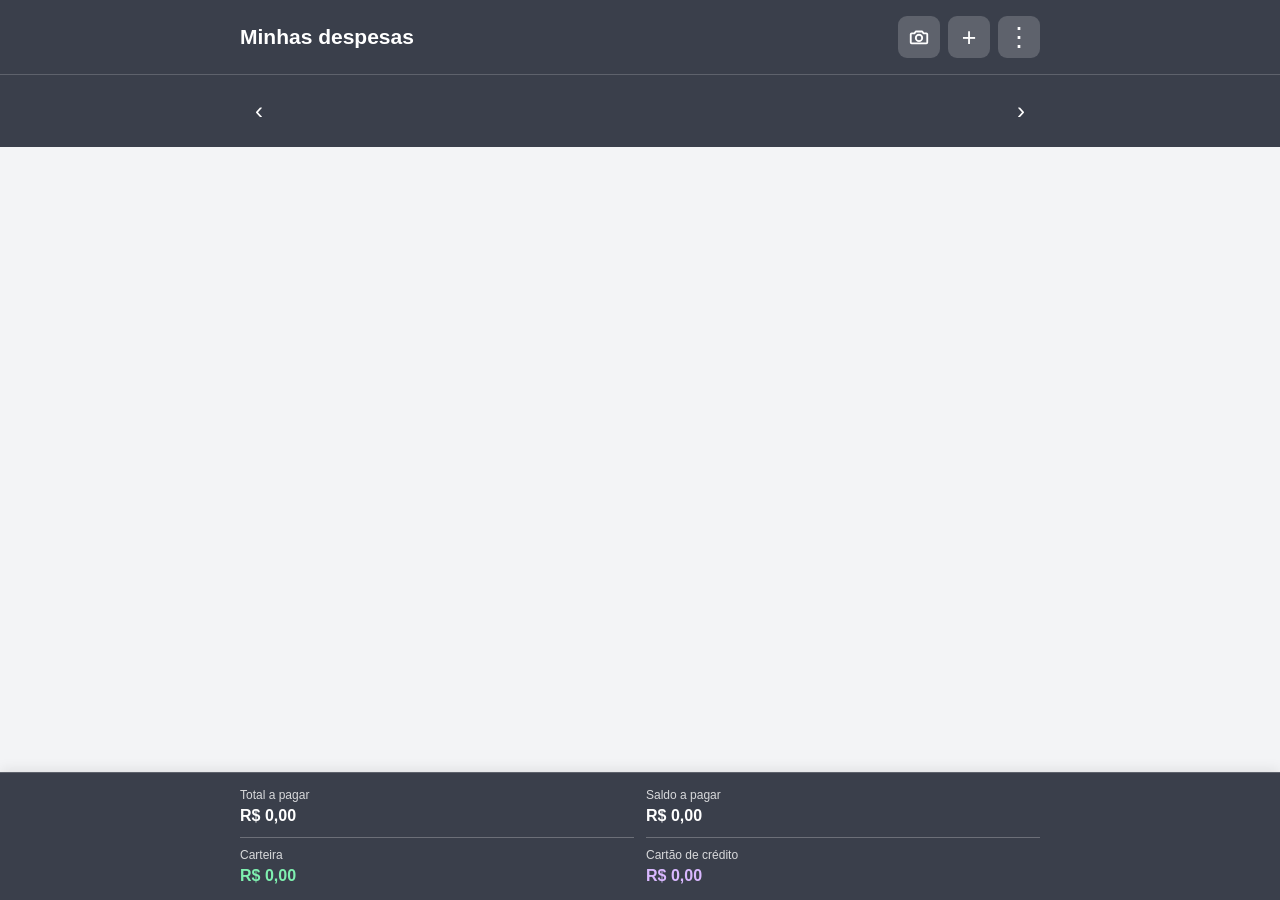
==== index.html @ 189ac102 "Atualizar o index.html" ====
<!DOCTYPE html>
<html lang="pt-BR">
<head>
  <meta charset="UTF-8">
  <meta name="viewport" content="width=device-width, initial-scale=1.0">
  <title>Minhas despesas</title>
  <!-- PWA -->
  <link rel="manifest" href="manifest.json">
  <meta name="theme-color" content="#10243b">
  <link rel="icon" href="icon-192.png">
  <link rel="apple-touch-icon" href="apple-touch-icon.png">
  <meta name="apple-mobile-web-app-capable" content="yes">
  <meta name="apple-mobile-web-app-title" content="Despesas">
  <link rel="stylesheet" href="style.css">
</head>
<body>
  <header class="topo">
    <h1 id="appTitle">Minhas despesas</h1>
    <div class="topo-botoes">
      <button id="scanButton" aria-label="Ler nota com a câmera">
        <svg viewBox="0 0 24 24" width="22" height="22" fill="none" stroke="currentColor" stroke-width="2" stroke-linecap="round" stroke-linejoin="round" aria-hidden="true"><path d="M4 8h3l1.5-2h7L17 8h3a1 1 0 0 1 1 1v9a1 1 0 0 1-1 1H4a1 1 0 0 1-1-1V9a1 1 0 0 1 1-1z"/><circle cx="12" cy="13" r="3.5"/></svg>
      </button>
      <button id="addButton" aria-label="Adicionar">+</button>
      <button id="menuButton" class="menu-dots" aria-label="Configurações">&#8942;</button>
    </div>
  </header>

  <nav class="mes">
    <button id="prevMonth">&#8249;</button>
    <strong id="monthLabel"></strong>
    <button id="nextMonth">&#8250;</button>
  </nav>

  <div id="overdueAlert" class="alerta" hidden></div>

  <main>
    <div id="transactions"></div>
  </main>

  <footer class="resumo">
    <div>
      <span id="lblTotal">Total a pagar</span>
      <strong id="totalExpenses">R$ 0,00</strong>
    </div>
    <div>
      <span id="lblRemaining">Saldo a pagar</span>
      <strong id="remaining">R$ 0,00</strong>
    </div>
    <div class="wallet">
      <span id="lblWallet">Carteira</span>
      <strong id="wallet">R$ 0,00</strong>
    </div>
    <div class="wallet cardbox">
      <span id="lblCard">Cartão de crédito</span>
      <strong id="cardTotal">R$ 0,00</strong>
    </div>
  </footer>

  <div id="txOverlay" class="overlay" hidden>
    <form id="txForm" class="formulario">
      <h2 id="formTitle">Nova movimentação</h2>

      <label id="lblType">Tipo de movimentação</label>
      <div class="type-buttons">
        <button type="button" id="expenseButton" class="type-choice expense-choice">DESPESA</button>
        <button type="button" id="incomeButton" class="type-choice income-choice">ENTRADA</button>
        <button type="button" id="cardButton" class="type-choice card-choice">CARTÃO</button>
      </div>
      <p id="typeError" class="type-error" hidden></p>

      <label id="lblDescription">Descrição</label>
      <input id="description" required>

      <label id="lblAmount">Valor</label>
      <input id="amount" type="text" inputmode="numeric" autocomplete="off" required placeholder="0,00" value="0,00">

      <label id="lblDate">Data</label>
      <input id="dueDate" type="date" required>

      <label id="lblRepeat">Repetição</label>
      <select id="repeat">
        <option value="none"></option>
        <option value="monthly"></option>
        <option value="installments"></option>
      </select>

      <div id="countField" hidden>
        <label id="lblCount">Quantidade de parcelas</label>
        <input id="count" type="number" inputmode="numeric" min="2" placeholder="0">
      </div>

      <button type="submit" id="saveButton">Salvar</button>
      <button type="button" id="cancelButton">Cancelar</button>
    </form>
  </div>

  <div id="settingsOverlay" class="ac
---- style.css ----
:root {
  --bg: #f3f4f6;
  --panel: #ffffff;
  --text: #1f2430;
  --muted: #6b7280;
  --border: #e2e5ea;
  --bar: #3a3f4b;
  --bar-text: #ffffff;
  --accent: #4b5563;
  --red: #d85b65;
  --green: #249b68;
  --blue: #3984c6;
}

* { box-sizing: border-box; }

body {
  margin: 0;
  background: var(--bg);
  color: var(--text);
  font-family: Arial, sans-serif;
}

/* NEUTRO ESCURO (sem azul nem rosa) */
body.dark {
  --bg: #14161b;
  --panel: #1f232b;
  --text: #f1f2f5;
  --muted: #a3a9b5;
  --border: #343a46;
  --bar: #0d0f13;
  --bar-text: #ffffff;
  --accent: #6b7280;
}

/* AZUL CLARO */
body.blue {
  --bg: #e4f0ff;
  --panel: #f2f8ff;
  --text: #183454;
  --muted: #58718e;
  --border: #b8d2f0;
  --bar: #3478bd;
  --bar-text: #ffffff;
  --accent: #3478bd;
}

/* AZUL ESCURO */
body.blue.dark {
  --bg: #10243b;
  --panel: #1b3552;
  --text: #edf5ff;
  --muted: #b3c9e2;
  --border: #355574;
  --bar: #0c1b2d;
  --bar-text: #ffffff;
  --accent: #4f93da;
}

/* ROSA CLARO */
body.pink {
  --bg: #ffe6f0;
  --panel: #fff4f8;
  --text: #593044;
  --muted: #95677d;
  --border: #efbfd2;
  --bar: #c85f8e;
  --bar-text: #ffffff;
  --accent: #c85f8e;
}

/* ROSA ESCURO */
body.pink.dark {
  --bg: #321c29;
  --panel: #49283a;
  --text: #fff0f6;
  --muted: #e0b6ca;
  --border: #70445b;
  --bar: #281520;
  --bar-text: #ffffff;
  --accent: #e07aa6;
}

button, input, select { font: inherit; }

button {
  cursor: pointer;
  border: 0;
  border-radius: 9px;
  padding: 10px 15px;
  background: var(--accent);
  color: #fff;
}

/* CABEÇALHO */
.topo {
  display: flex;
  justify-content: space-between;
  align-items: center;
  gap: 10px;
  padding: 16px;
  background: var(--bar);
  color: var(--bar-text);
}

.topo h1 { margin: 0; font-size: 21px; }

.topo-botoes { display: flex; align-items: center; gap: 8px; }

.topo button {
  font-size: 25px;
  width: 42px;
  height: 42px;
  padding: 0;
  background: rgba(255,255,255,.18);
  color: var(--bar-text);
}

.topo .menu-dots { font-size: 26px; line-height: 1; }

/* BARRA DO MÊS */
.mes {
  display: flex;
  justify-content: space-between;
  align-items: center;
  padding: 12px;
  background: var(--bar);
  color: var(--bar-text);
  border-top: 1px solid rgba(255,255,255,.18);
}

.mes button {
  background: transparent;
  color: var(--bar-text);
  font-size: 24px;
}

/* AVISO DE ATRASADAS */
.alerta {
  padding: 12px 15px;
  color: #a33e45;
  background: #ffe8e9;
  border-bottom: 1px solid #f1b5ba;
  font-size: 13px;
}

.alerta strong { display: block; margin-bottom: 6px; }

.alerta ul { margin: 0; padding-left: 18px; }

.alerta li { margin: 3px 0; }

/* LISTA */
main { padding: 12px; padding-bottom: 190px; }

#transactions { display: flex; flex-direction: column; gap: 9px; }

.tx {
  display: flex;
  justify-content: space-between;
  align-items: center;
  gap: 12px;
  padding: 14px;
  background: var(--panel);
  border: 1px solid var(--border);
  border-left: 4px solid transparent;
  border-radius: 10px;
  cursor: pointer;
  color: #252936;
}

/* DESPESA PENDENTE: vermelho cheio (cor fixa) */
.tx.expense:not(.done) {
  background: #fff0f1;
  border-left-color: #e08a92;
}

/* DESPESA PAGA: verde cheio (cor fixa) */
.tx.expense.done {
  background: #d9f5df;
  border-left-color: #20a34a;
}

/* ENTRADA: azul cheio (cor fixa) */
.tx.income {
  background: #deefff;
  border-left-color: #a9d2fb;
}

.tx.income.received { border-left-color: #4c91dc; }

.tx-name { font-weight: bold; }

.tx-date, .status {
  margin-top: 5px;
  color: #667085;
  font-size: 12px;
}

.tx-value { font-weight: bold; text-align: right; white-space: nowrap; }

.tx.expense .tx-value { color: var(--red); }

.tx.income .tx-value { color: var(--blue); }

.tx.done { opacity: .9; }

/* RESUMO INFERIOR */
.resumo {
  position: fixed;
  bottom: 0;
  left: 0;
  right: 0;
  display: grid;
  grid-template-columns: 1fr 1fr;
  gap: 12px;
  padding: 15px;
  background: var(--bar);
  color: var(--bar-text);
  border-top: 1px solid rgba(255,255,255,.18);
  box-shadow: 0 -3px 12px rgba(0,0,0,.08);
}

.resumo div { display: flex; flex-direction: column; gap: 5px; }

.resumo span { color: var(--bar-text); opacity: .8; font-size: 12px; }

.resumo strong { font-size: 16px; }

.wallet {
  border-top: 1px solid rgba(255,255,255,.25);
  padding-top: 10px;
}

.wallet strong { color: #7ff0b0; }
.wallet strong.negative { color: #ff9aa2; }
.wallet strong.zero { color: var(--bar-text); }

/* FORMULÁRIO */
.overlay {
  position: fixed;
  inset: 0;
  z-index: 10;
  background: rgba(0,0,0,.5);
  display: flex;
  justify-content: center;
  align-items: center;
  padding: 15px;
}

.overlay[hidden], [hidden] { display: none !important; }

.formulario {
  width: 100%;
  max-width: 420px;
  max-height: 90vh;
  overflow-y: auto;
  padding: 22px;
  border-radius: 15px;
  background: var(--panel);
  color: var(--text);
}

.formulario h2 { margin-top: 0; }

.formulario label {
  display: block;
  margin: 14px 0 6px;
  font-size: 13px;
  font-weight: bold;
}

.formulario input,
.formulario select {
  width: 100%;
  padding: 12px;
  border: 1px solid var(--border);
  border-radius: 8px;
  background: var(--bg);
  color: var(--text);
}

.formulario button { margin-top: 18px; width: 100%; }

.formulario button[type="button"]:not(.type-choice) { background: var(--muted); }

.empty { text-align: center; padding: 35px 15px; color: var(--muted); }

/* JANELAS FLUTUANTES */
.action-overlay {
  position: fixed;
  inset: 0;
  z-index: 9999;
  display: flex;
  justify-content: center;
  align-items: center;
  padding: 15px;
  background: rgba(0,0,0,.55);
}

.action-overlay[hidden] { display: none; }

.action-menu {
  position: relative;
  width: 290px;
  max-width: 92%;
  max-height: 90vh;
  overflow-y: auto;
  padding: 18px;
  border-radius: 16px;
  background: var(--panel);
  color: var(--text);
  border: 1px solid var(--border);
  box-shadow: 0 8px 35px rgba(0,0,0,.25);
  animation: menuFlutuar .18s ease-out;
}

.action-menu h2 { font-size: 16px; margin: 0 0 6px; padding-right: 30px; }

.action-menu p { font-size: 13px; color: var(--muted); margin: 0 0 12px; }

.action-menu label {
  display: block;
  margin: 14px 0 6px;
  font-size: 13px;
  font-weight: bold;
}

.action-menu input,
.action-menu select {
  width: 100%;
  padding: 11px;
  border: 1px solid var(--border);
  border-radius: 8px;
  background: var(--bg);
  color: var(--text);
}

.action-menu button {
  width: 100%;
  margin-top: 8px;
  padding: 11px;
  border-radius: 9px;
}

.delete-action { background: #c62836; }
.cancel-action { background: var(--muted); }

/* MENU DE CONFIGURAÇÕES */
.close-x {
  position: absolute;
  top: 10px;
  right: 10px;
  width: 34px !important;
  height: 34px;
  margin: 0 !important;
  padding: 0 !important;
  border-radius: 50% !important;
  background: var(--muted);
  font-size: 16px;
  line-height: 1;
}

.choice-row { display: flex; gap: 8px; }

.backup-info {
  margin: 10px 0 0 !important;
  font-size: 12px !important;
  line-height: 1.4;
  color: var(--muted);
}

.choice-row .choice {
  flex: 1;
  margin-top: 0;
  background: transparent;
  color: var(--text);
  border: 2px solid var(--border);
}

.choice-row .choice.active {
  background: var(--accent);
  border-color: var(--accent);
  color: #fff;
}

@keyframes menuFlutuar {
  from { opacity: 0; transform: translateY(8px) scale(.96); }
  to { opacity: 1; transform: translateY(0) scale(1); }
}

/* ESCOLHA ENTRE DESPESA E ENTRADA */
.type-buttons { display: flex; gap: 12px; margin: 10px 0; }

.type-choice {
  flex: 1;
  margin-top: 0 !important;
  padding: 13px 8px;
  border: 2px solid;
  border-radius: 10px;
  font-size: 14px;
  font-weight: 800;
  transition: .2s;
}

.expense-choice { color: #c62836; border-color: #e9aeb4; background: #fff0f1; }
.income-choice { color: #218b43; border-color: #9bd3a5; background: #e1f4e5; }

.expense-choice.selected { color: #fff; background: #c62836; border-color: #c62836; }
.income-choice.selected { color: #fff; background: #218b43; border-color: #218b43; }

.type-error { color: #c62836; font-size: 13px; font-weight: 600; margin: 4px 0 10px; }

/* TELAS MAIORES */
@media (min-width: 700px) {
  main { max-width: 800px; margin: auto; }

  .topo, .mes, .resumo {
    padding-left: max(16px, calc((100% - 800px) / 2));
    padding-right: max(16px, calc((100% - 800px) / 2));
  }
}

/* LEITOR DE NOTAS (câmera) */
.topo h1 { min-width: 0; white-space: nowrap; overflow: hidden; text-overflow: ellipsis; }

.topo-botoes svg { display: block; margin: auto; }

.scan-overlay {
  position: fixed;
  inset: 0;
  z-index: 10000;
  display: flex;
  justify-content: center;
  align-items: center;
  padding: 15px;
  background: rgba(0,0,0,.6);
}

.scan-overlay[hidden] { display: none !important; }

.scan-overlay .action-menu p { margin: 8px 0 0; line-height: 1.4; }

/* CARTÃO DE CRÉDITO */
.cardbox strong { color: #d9b8ff; }
.tx.card { background: #f1e8ff; border-left-color: #b48be6; }
.tx.card.done { background: #d9f5df; border-left-color: #20a34a; }
.tx.card .tx-value { color: #7a45c2; }
.card-choice { color: #6b34b3; border-color: #cbb0ee; background: #f1e8ff; }
.card-choice.selected { color: #fff; background: #6b34b3; border-color: #6b34b3; }
.type-buttons { gap: 8px; }
.type-choice { padding-left: 4px; padding-right: 4px; font-size: 13px; }
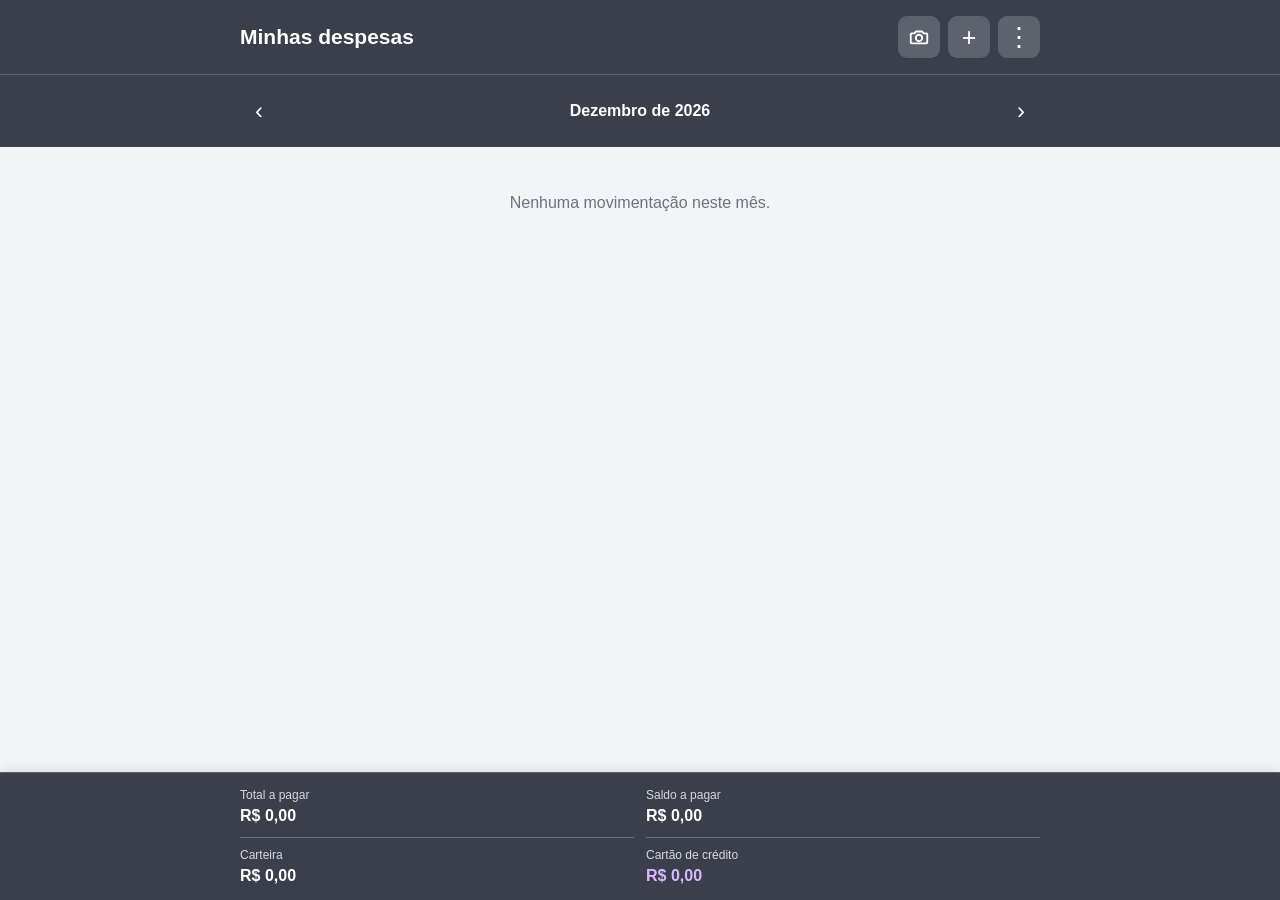
==== commit 988b6a5a: "Atualizar o index.html" ====
--- a/index.html
+++ b/index.html
@@ -94,4 +94,63 @@
     </form>
   </div>
 
-  <div id="settingsOverlay" class="ac+  <div id="settingsOverlay" class="action-overlay" hidden>
+    <div class="action-menu settings-menu">
+      <button type="button" id="closeSettings" class="close-x" aria-label="Fechar">&#10005;</button>
+      <h2 id="settingsTitle">Configurações</h2>
+
+      <label id="lblLanguage">Idioma</label>
+      <select id="languageSelect">
+        <option value="pt">Português</option>
+        <option value="en">English</option>
+        <option value="es">Español</option>
+      </select>
+
+      <label id="lblMode">Modo</label>
+      <div class="choice-row">
+        <button type="button" class="choice" data-mode="light" id="modeLight">Claro</button>
+        <button type="button" class="choice" data-mode="dark" id="modeDark">Escuro</button>
+      </div>
+
+      <label id="lblColor">Cor do aplicativo</label>
+      <div class="choice-row">
+        <button type="button" class="choice" data-color="blue" id="colorBlue">Azul</button>
+        <button type="button" class="choice" data-color="pink" id="colorPink">Rosa</button>
+      </div>
+
+      <label id="lblCardSet">Cartão de crédito</label>
+      <input type="number" id="cardDayInput" inputmode="numeric" min="1" max="31" placeholder="">
+      <div class="choice-row" style="margin-top:8px">
+        <button type="button" class="choice" id="cardNextBtn">Mês seguinte</button>
+        <button type="button" class="choice" id="cardSameBtn">Mesmo mês</button>
+      </div>
+      <p id="cardSetInfo" class="backup-info"></p>
+
+      <label id="lblBackup">Backup</label>
+      <button type="button" id="exportButton">Exportar backup</button>
+      <button type="button" id="importButton">Importar backup</button>
+      <input type="file" id="importFile" accept=".json,application/json" hidden>
+      <p id="backupInfo" class="backup-info"></p>
+    </div>
+  </div>
+
+  <input type="file" id="scanFile" accept="image/*" capture="environment" hidden>
+
+  <div id="scanOverlay" class="scan-overlay" hidden>
+    <div class="action-menu">
+      <h2 id="scanTitle">Lendo a nota</h2>
+      <p id="scanStatus"></p>
+    </div>
+  </div>
+
+  <script src="script.js"></script>
+  <!-- PWA: registra o service worker (permite instalar e abrir sem internet) -->
+  <script>
+    if ("serviceWorker" in navigator) {
+      window.addEventListener("load", () => {
+        navigator.serviceWorker.register("sw.js").catch(() => {});
+      });
+    }
+  </script>
+</body>
+</html>
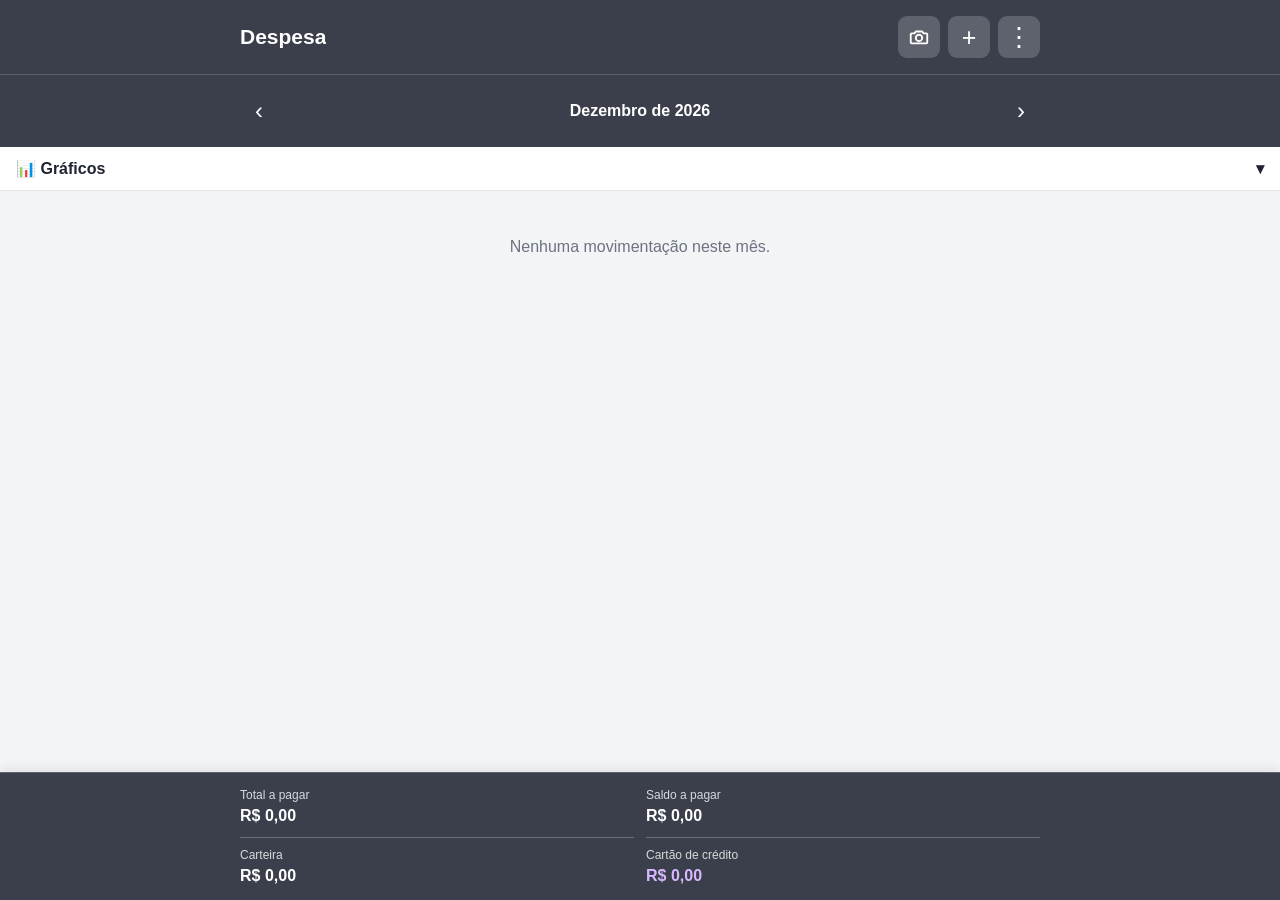
==== commit 5fd0a648: "Atualizar o index.html" ====
--- a/index.html
+++ b/index.html
@@ -3,19 +3,19 @@
 <head>
   <meta charset="UTF-8">
   <meta name="viewport" content="width=device-width, initial-scale=1.0">
-  <title>Minhas despesas</title>
+  <title>Despesa</title>
   <!-- PWA -->
   <link rel="manifest" href="manifest.json">
   <meta name="theme-color" content="#10243b">
   <link rel="icon" href="icon-192.png">
   <link rel="apple-touch-icon" href="apple-touch-icon.png">
   <meta name="apple-mobile-web-app-capable" content="yes">
-  <meta name="apple-mobile-web-app-title" content="Despesas">
+  <meta name="apple-mobile-web-app-title" content="Despesa">
   <link rel="stylesheet" href="style.css">
 </head>
 <body>
   <header class="topo">
-    <h1 id="appTitle">Minhas despesas</h1>
+    <h1 id="appTitle">Despesa</h1>
     <div class="topo-botoes">
       <button id="scanButton" aria-label="Ler nota com a câmera">
         <svg viewBox="0 0 24 24" width="22" height="22" fill="none" stroke="currentColor" stroke-width="2" stroke-linecap="round" stroke-linejoin="round" aria-hidden="true"><path d="M4 8h3l1.5-2h7L17 8h3a1 1 0 0 1 1 1v9a1 1 0 0 1-1 1H4a1 1 0 0 1-1-1V9a1 1 0 0 1 1-1z"/><circle cx="12" cy="13" r="3.5"/></svg>
@@ -30,6 +30,27 @@
     <strong id="monthLabel"></strong>
     <button id="nextMonth">&#8250;</button>
   </nav>
+
+  <section class="charts" id="charts">
+    <button type="button" id="chartsToggle" class="charts-toggle" aria-expanded="false">
+      <span id="chartsToggleText">Gráficos</span><span id="chartsArrow">&#9662;</span>
+    </button>
+    <div id="chartsBody" hidden>
+      <div class="choice-row charts-tabs">
+        <button type="button" class="choice active" id="tabMonth">Mês</button>
+        <button type="button" class="choice" id="tab6">6 meses</button>
+      </div>
+      <div id="chartMonth"></div>
+      <div id="chart6" hidden>
+        <div class="chart-range">
+          <button type="button" id="rangePrev" aria-label="Mês anterior">&#8249;</button>
+          <span id="rangeLabel"></span>
+          <button type="button" id="rangeNext" aria-label="Próximo mês">&#8250;</button>
+        </div>
+        <div id="chart6Svg"></div>
+      </div>
+    </div>
+  </section>
 
   <div id="overdueAlert" class="alerta" hidden></div>
 
@@ -76,6 +97,11 @@
 
       <label id="lblDate">Data</label>
       <input id="dueDate" type="date" required>
+
+      <div id="categoryField">
+        <label id="lblCategory">Categoria (opcional)</label>
+        <select id="category"></select>
+      </div>
 
       <label id="lblRepeat">Repetição</label>
       <select id="repeat">
--- a/style.css
+++ b/style.css
@@ -450,3 +450,63 @@
 .card-choice.selected { color: #fff; background: #6b34b3; border-color: #6b34b3; }
 .type-buttons { gap: 8px; }
 .type-choice { padding-left: 4px; padding-right: 4px; font-size: 13px; }
+
+/* GRÁFICOS */
+.charts { background: var(--panel); border-bottom: 1px solid var(--border); }
+
+.charts-toggle {
+  display: flex;
+  justify-content: space-between;
+  align-items: center;
+  width: 100%;
+  padding: 12px 16px;
+  border-radius: 0;
+  background: transparent;
+  color: var(--text);
+  font-weight: bold;
+}
+
+#chartsBody { padding: 0 12px 14px; }
+
+.charts-tabs { margin-bottom: 12px; }
+
+.chart-range {
+  display: flex;
+  justify-content: space-between;
+  align-items: center;
+  margin-bottom: 6px;
+}
+
+.chart-range button {
+  width: 42px;
+  padding: 6px 0;
+  font-size: 20px;
+  background: var(--accent);
+}
+
+.chart-range span { font-weight: bold; color: var(--text); }
+
+.chart-svg { width: 100%; height: auto; display: block; }
+.chart-svg text { fill: var(--text); font-family: Arial, sans-serif; }
+
+.chart-empty { text-align: center; color: var(--muted); padding: 22px 10px; font-size: 14px; }
+
+.pie-wrap { display: flex; flex-direction: column; align-items: center; gap: 12px; }
+.pie-wrap svg { width: 190px; height: 190px; }
+
+.legend { width: 100%; display: flex; flex-direction: column; gap: 6px; }
+
+.legend-row {
+  display: flex;
+  align-items: center;
+  gap: 8px;
+  font-size: 13px;
+  color: var(--text);
+}
+
+.legend-dot { width: 12px; height: 12px; border-radius: 3px; flex: none; }
+.legend-name { flex: 1; min-width: 0; }
+.legend-val { white-space: nowrap; font-weight: bold; }
+.legend-pct { width: 42px; text-align: right; color: var(--muted); }
+
+#categoryField select, .action-menu select#editCategory { width: 100%; }
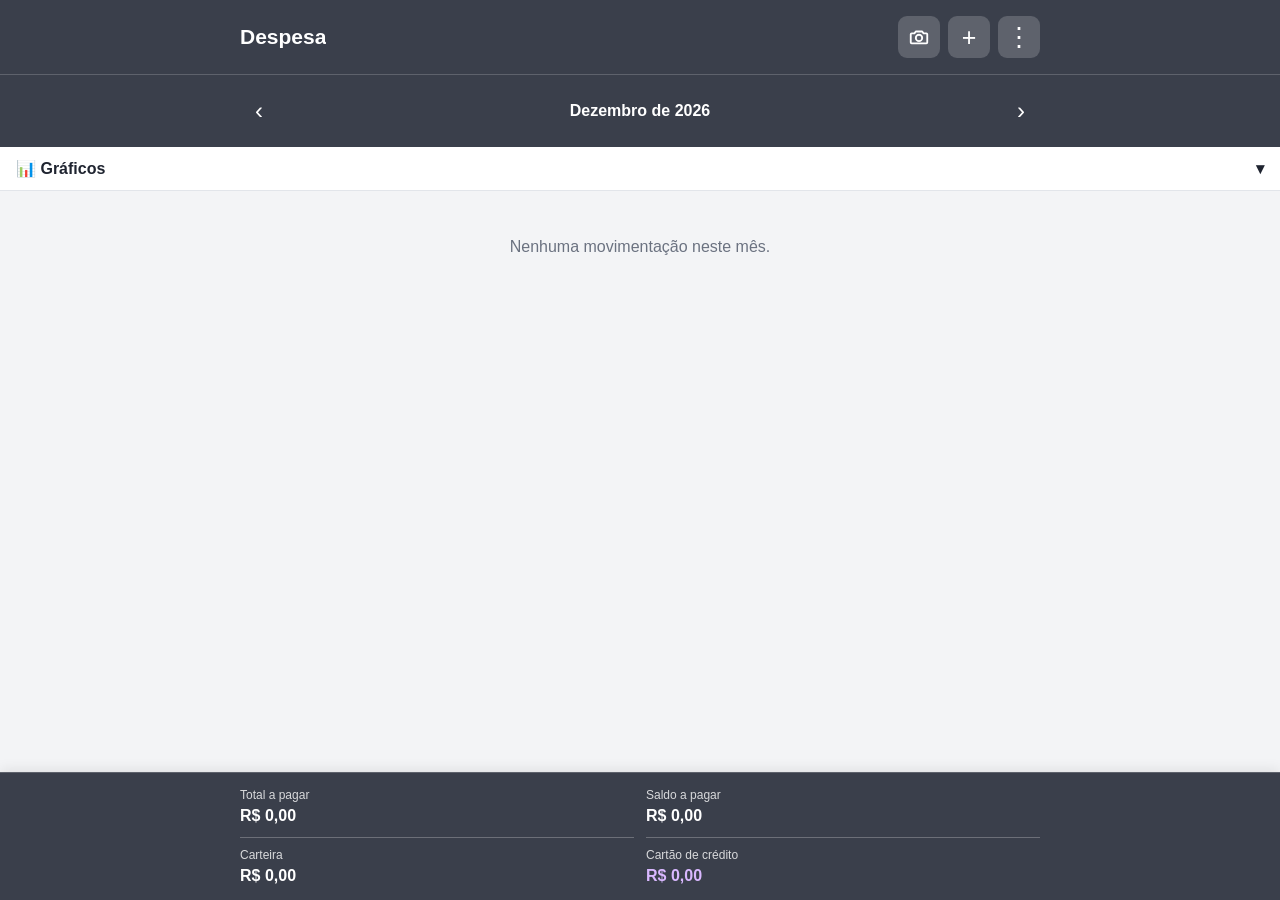
==== commit af4e93c6: "Atualizar o index.html" ====
--- a/index.html
+++ b/index.html
@@ -53,8 +53,11 @@
   </section>
 
   <div id="overdueAlert" class="alerta" hidden></div>
+  <div id="soonAlert" class="alerta aviso" hidden></div>
+  <div id="backupAlert" class="alerta aviso" hidden></div>
 
   <main>
+    <div id="invoiceBar" class="invoice-bar" hidden></div>
     <div id="transactions"></div>
   </main>
 
@@ -152,10 +155,15 @@
       </div>
       <p id="cardSetInfo" class="backup-info"></p>
 
+      <label id="lblCustomCats">Categorias personalizadas</label>
+      <div id="customCatList"></div>
+      <button type="button" id="addCatButton">➕ Nova categoria</button>
+
       <label id="lblBackup">Backup</label>
       <button type="button" id="exportButton">Exportar backup</button>
       <button type="button" id="importButton">Importar backup</button>
       <input type="file" id="importFile" accept=".json,application/json" hidden>
+      <button type="button" id="exportCsvButton">Exportar planilha (CSV)</button>
       <p id="backupInfo" class="backup-info"></p>
     </div>
   </div>
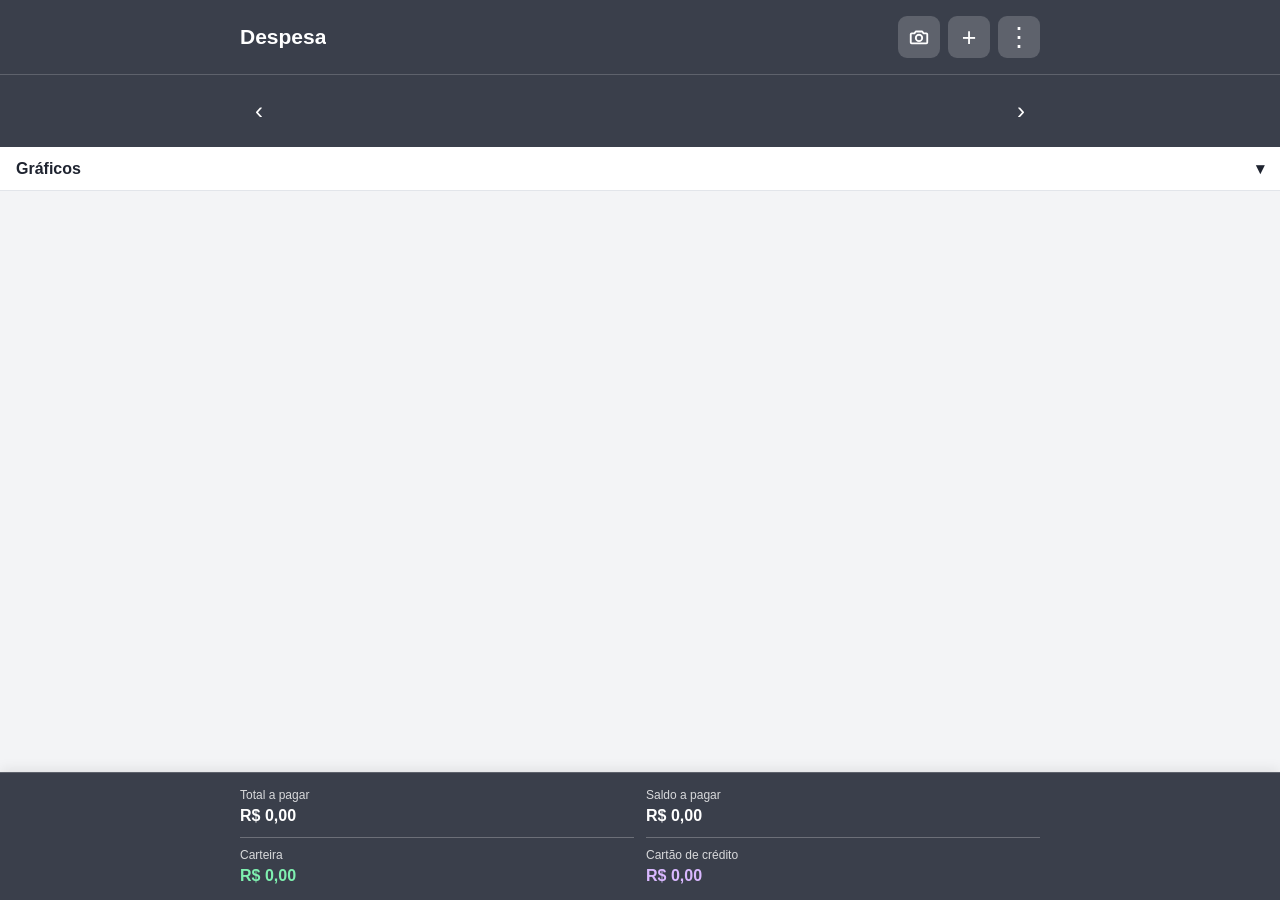
==== commit 06c6b2d5: "Atualizar o index.html" ====
--- a/index.html
+++ b/index.html
@@ -187,4 +187,4 @@
     }
   </script>
 </body>
-</html>+</html> 
--- a/style.css
+++ b/style.css
@@ -510,3 +510,89 @@
 .legend-pct { width: 42px; text-align: right; color: var(--muted); }
 
 #categoryField select, .action-menu select#editCategory { width: 100%; }
+
+/* AVISOS: vencendo em breve e lembrete de backup */
+.alerta.aviso {
+  color: #7a5200;
+  background: #fff4d6;
+  border-bottom: 1px solid #efd58b;
+}
+
+.alerta .alerta-botoes { display: flex; gap: 8px; margin-top: 10px; }
+
+.alerta .alerta-botoes button {
+  flex: 1;
+  padding: 9px 10px;
+  font-size: 13px;
+  background: #b7791f;
+}
+
+.alerta .alerta-botoes button.secundario { background: transparent; color: #7a5200; border: 1px solid #c9a24a; }
+
+/* CATEGORIAS PERSONALIZADAS */
+.cat-row {
+  display: flex;
+  align-items: center;
+  gap: 8px;
+  margin-top: 6px;
+  padding: 6px 6px 6px 10px;
+  border: 1px solid var(--border);
+  border-radius: 8px;
+  background: var(--bg);
+  font-size: 14px;
+}
+
+.cat-row span { flex: 1; min-width: 0; overflow: hidden; text-overflow: ellipsis; white-space: nowrap; }
+
+.action-menu .cat-row button {
+  width: 34px;
+  height: 34px;
+  margin: 0;
+  padding: 0;
+  background: #c62836;
+  font-size: 14px;
+}
+
+.cat-empty { margin: 6px 0 0 !important; font-size: 12px !important; color: var(--muted); }
+
+/* AVISO "DESFAZER" */
+.toast {
+  position: fixed;
+  left: 12px;
+  right: 12px;
+  bottom: 150px;
+  z-index: 10001;
+  display: flex;
+  align-items: center;
+  gap: 10px;
+  max-width: 560px;
+  margin: 0 auto;
+  padding: 12px 14px;
+  border-radius: 12px;
+  background: #2b2f3a;
+  color: #fff;
+  font-size: 14px;
+  box-shadow: 0 6px 24px rgba(0,0,0,.35);
+}
+
+.toast span { flex: 1; }
+.toast button { padding: 8px 14px; background: #4f93da; font-weight: bold; }
+
+/* FATURA DO CARTÃO */
+.invoice-bar {
+  display: flex;
+  align-items: center;
+  justify-content: space-between;
+  gap: 10px;
+  margin-bottom: 9px;
+  padding: 12px 14px;
+  border: 1px solid #cbb0ee;
+  border-radius: 10px;
+  background: #f1e8ff;
+  color: #4a2a80;
+  font-size: 13px;
+}
+
+.invoice-bar strong { display: block; font-size: 15px; margin-top: 2px; }
+.invoice-bar button { padding: 9px 12px; background: #6b34b3; white-space: nowrap; }
+.invoice-bar.paga { background: #e7f6ea; border-color: #a9d9b4; color: #1c6b34; }
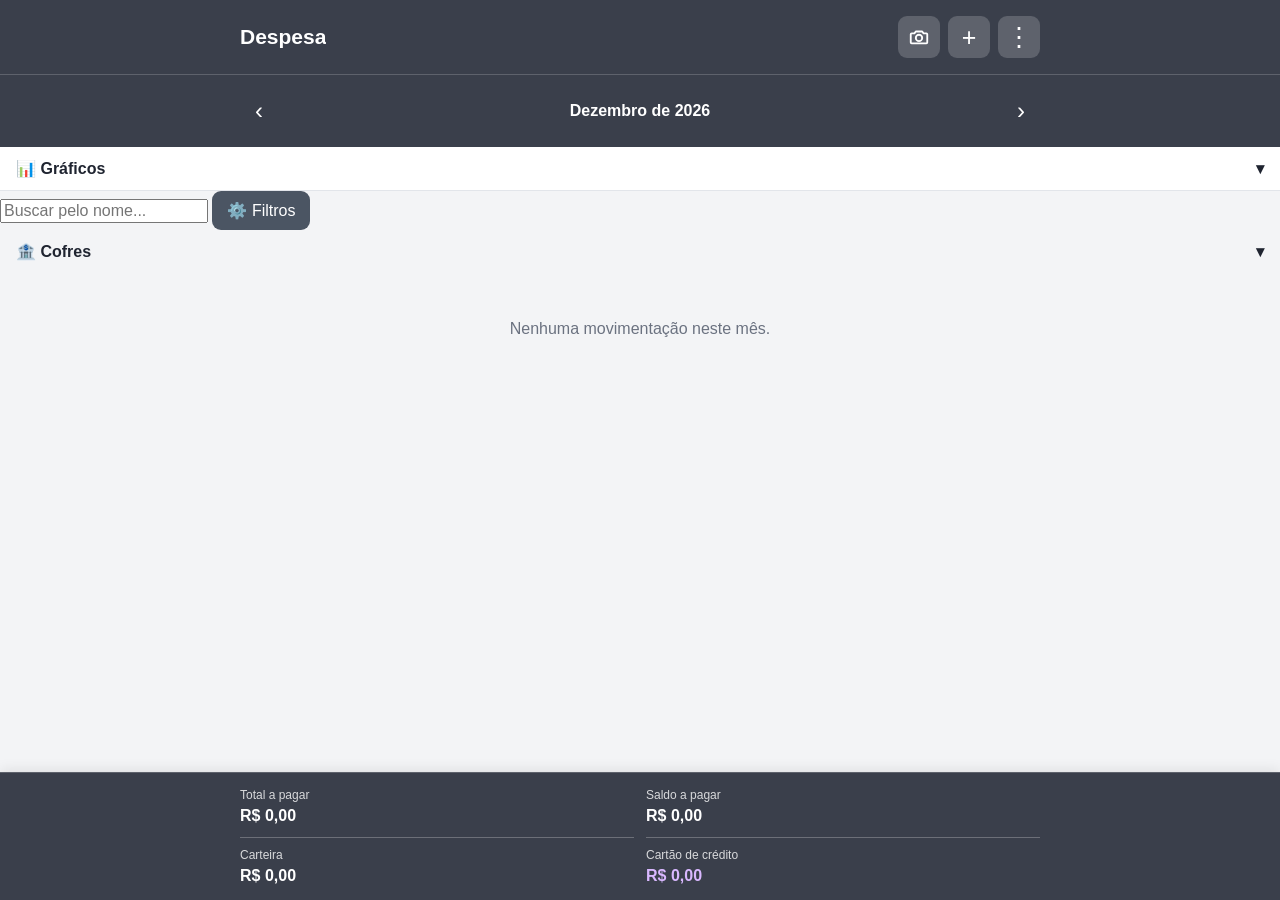
==== commit 40b59dde: "Atualizar o index.html" ====
--- a/index.html
+++ b/index.html
@@ -55,6 +55,29 @@
   <div id="overdueAlert" class="alerta" hidden></div>
   <div id="soonAlert" class="alerta aviso" hidden></div>
   <div id="backupAlert" class="alerta aviso" hidden></div>
+  <div id="budgetAlert" class="alerta aviso" hidden></div>
+
+  <div class="filterbar">
+    <div class="filter-line">
+      <input id="searchInput" type="search" placeholder="Buscar pelo nome..." autocomplete="off">
+      <button type="button" id="filterToggle">⚙️ Filtros</button>
+    </div>
+    <div id="filterPanel" class="filter-panel" hidden>
+      <select id="filterCat"></select>
+      <select id="filterStatus"></select>
+      <button type="button" id="filterClear">Limpar filtros</button>
+    </div>
+  </div>
+
+  <section class="vaults" id="vaults">
+    <button type="button" id="vaultsToggle" class="charts-toggle" aria-expanded="false">
+      <span id="vaultsToggleText">🏦 Cofres</span><span id="vaultsArrow">&#9662;</span>
+    </button>
+    <div id="vaultsBody" hidden>
+      <div id="vaultList"></div>
+      <button type="button" id="addVaultButton">➕ Novo cofre</button>
+    </div>
+  </section>
 
   <main>
     <div id="invoiceBar" class="invoice-bar" hidden></div>
@@ -155,9 +178,21 @@
       </div>
       <p id="cardSetInfo" class="backup-info"></p>
 
+      <label id="lblInitial">Saldo inicial da carteira</label>
+      <input type="text" id="initialBalanceInput" inputmode="decimal" placeholder="0,00">
+      <p id="initialHelp" class="backup-info"></p>
+
+      <label id="lblBudget">Orçamento por categoria</label>
+      <button type="button" id="budgetButton">Definir orçamentos</button>
+
       <label id="lblCustomCats">Categorias personalizadas</label>
       <div id="customCatList"></div>
       <button type="button" id="addCatButton">➕ Nova categoria</button>
+
+      <label id="lblProtect">Proteção</label>
+      <p id="protectInfo" class="backup-info"></p>
+      <button type="button" id="protectButton">Ativar proteção com senha</button>
+      <button type="button" id="shortcutButton" hidden>Ativar desbloqueio do celular</button>
 
       <label id="lblBackup">Backup</label>
       <button type="button" id="exportButton">Exportar backup</button>
@@ -187,4 +222,4 @@
     }
   </script>
 </body>
-</html> +</html>
--- a/style.css
+++ b/style.css
@@ -595,4 +595,4 @@
 
 .invoice-bar strong { display: block; font-size: 15px; margin-top: 2px; }
 .invoice-bar button { padding: 9px 12px; background: #6b34b3; white-space: nowrap; }
-.invoice-bar.paga { background: #e7f6ea; border-color: #a9d9b4; color: #1c6b34; }+.invoice-bar.paga { background: #e7f6ea; border-color: #a9d9b4; color: #1c6b34; } 
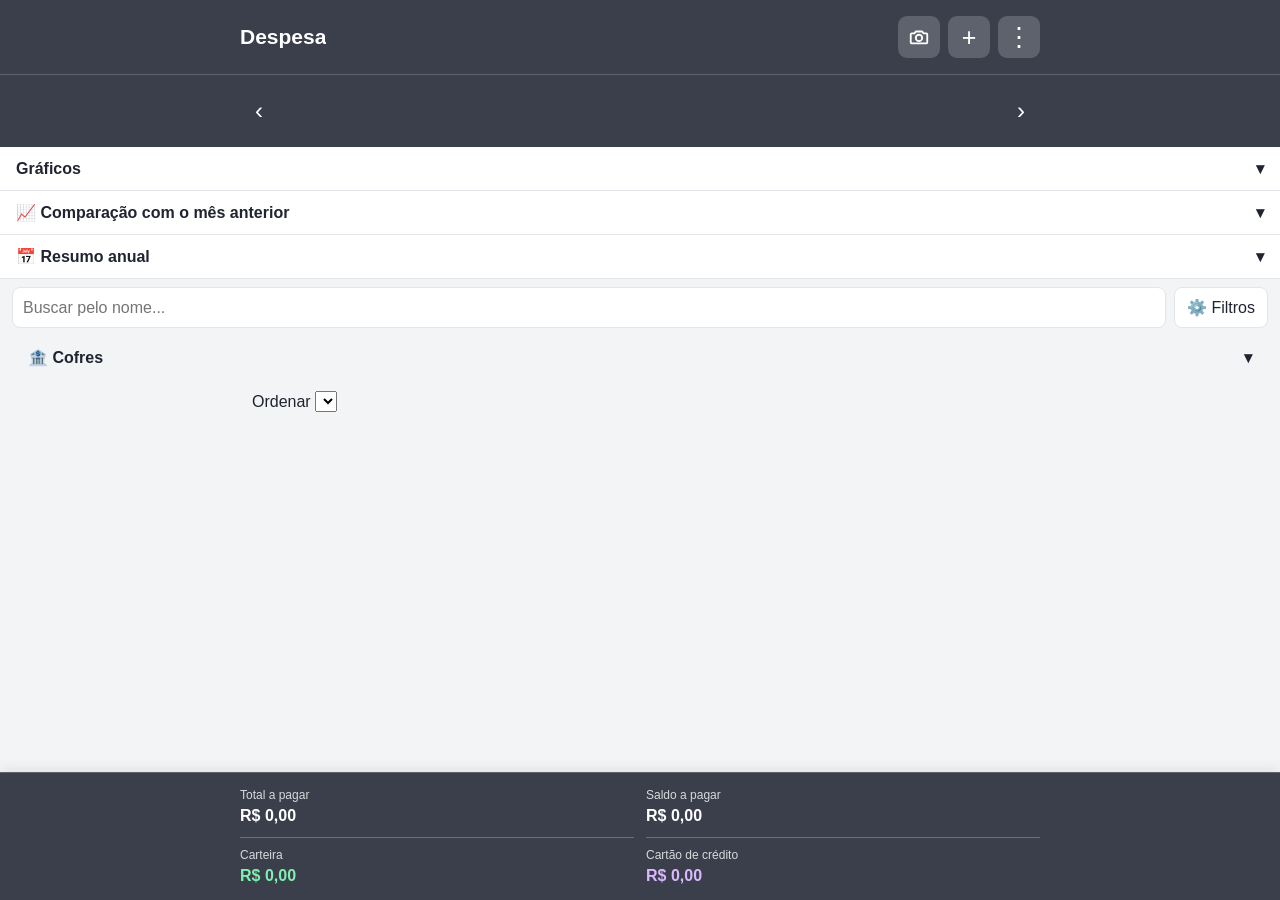
==== commit 1e42ced8: "Atualizar o index.html" ====
--- a/index.html
+++ b/index.html
@@ -52,6 +52,20 @@
     </div>
   </section>
 
+  <section class="charts" id="compareBox">
+    <button type="button" id="compareToggle" class="charts-toggle">
+      <span id="compareToggleText">📈 Comparação com o mês anterior</span><span id="compareArrow">&#9662;</span>
+    </button>
+    <div id="compareBody" class="extra-body" hidden></div>
+  </section>
+
+  <section class="charts" id="yearBox">
+    <button type="button" id="yearToggle" class="charts-toggle">
+      <span id="yearToggleText">📅 Resumo anual</span><span id="yearArrow">&#9662;</span>
+    </button>
+    <div id="yearBody" class="extra-body" hidden></div>
+  </section>
+
   <div id="overdueAlert" class="alerta" hidden></div>
   <div id="soonAlert" class="alerta aviso" hidden></div>
   <div id="backupAlert" class="alerta aviso" hidden></div>
@@ -80,24 +94,28 @@
   </section>
 
   <main>
-    <div id="invoiceBar" class="invoice-bar" hidden></div>
+    <div id="sortBar" class="sortbar">
+      <label id="lblSort" for="sortSelect">Ordenar</label>
+      <select id="sortSelect"></select>
+    </div>
+    <div id="invoiceBar" hidden></div>
     <div id="transactions"></div>
   </main>
 
   <footer class="resumo">
-    <div>
+    <div class="f-total">
       <span id="lblTotal">Total a pagar</span>
       <strong id="totalExpenses">R$ 0,00</strong>
     </div>
-    <div>
+    <div class="f-remaining">
       <span id="lblRemaining">Saldo a pagar</span>
       <strong id="remaining">R$ 0,00</strong>
     </div>
-    <div class="wallet">
+    <div class="wallet f-wallet">
       <span id="lblWallet">Carteira</span>
       <strong id="wallet">R$ 0,00</strong>
     </div>
-    <div class="wallet cardbox">
+    <div class="wallet cardbox f-card">
       <span id="lblCard">Cartão de crédito</span>
       <strong id="cardTotal">R$ 0,00</strong>
     </div>
@@ -127,6 +145,16 @@
       <div id="categoryField">
         <label id="lblCategory">Categoria (opcional)</label>
         <select id="category"></select>
+      </div>
+
+      <div id="cardField" hidden>
+        <label id="lblCardField">Cartão</label>
+        <select id="cardSelect"></select>
+      </div>
+
+      <div id="noteField">
+        <label id="lblNote">Observação (opcional)</label>
+        <input id="note" maxlength="200" autocomplete="off">
       </div>
 
       <label id="lblRepeat">Repetição</label>
@@ -170,12 +198,16 @@
         <button type="button" class="choice" data-color="pink" id="colorPink">Rosa</button>
       </div>
 
-      <label id="lblCardSet">Cartão de crédito</label>
-      <input type="number" id="cardDayInput" inputmode="numeric" min="1" max="31" placeholder="">
-      <div class="choice-row" style="margin-top:8px">
-        <button type="button" class="choice" id="cardNextBtn">Mês seguinte</button>
-        <button type="button" class="choice" id="cardSameBtn">Mesmo mês</button>
-      </div>
+      <label id="lblView">Exibição</label>
+      <p id="viewHelp" class="backup-info"></p>
+      <div id="viewList"></div>
+
+      <label id="lblSoon">Avisar vencimentos com antecedência</label>
+      <div id="soonDaysRow" class="choice-row"></div>
+
+      <label id="lblCardSet">Cartões de crédito</label>
+      <div id="cardList"></div>
+      <button type="button" id="addCardButton">➕ Novo cartão</button>
       <p id="cardSetInfo" class="backup-info"></p>
 
       <label id="lblInitial">Saldo inicial da carteira</label>
@@ -213,6 +245,8 @@
   </div>
 
   <script src="script.js"></script>
+  <script src="script2.js"></script>
+  <script src="script3.js"></script>
   <!-- PWA: registra o service worker (permite instalar e abrir sem internet) -->
   <script>
     if ("serviceWorker" in navigator) {
--- a/style.css
+++ b/style.css
@@ -595,4 +595,68 @@
 
 .invoice-bar strong { display: block; font-size: 15px; margin-top: 2px; }
 .invoice-bar button { padding: 9px 12px; background: #6b34b3; white-space: nowrap; }
-.invoice-bar.paga { background: #e7f6ea; border-color: #a9d9b4; color: #1c6b34; } +.invoice-bar.paga { background: #e7f6ea; border-color: #a9d9b4; color: #1c6b34; }
+
+
+/* FILTROS */
+.filterbar { padding: 8px 12px 0; }
+.filter-line { display: flex; gap: 8px; }
+.filter-line input {
+  flex: 1; min-width: 0; padding: 10px; border: 1px solid var(--border);
+  border-radius: 8px; background: var(--panel); color: var(--text);
+}
+.filter-line button, .filter-panel button {
+  padding: 10px 12px; border-radius: 8px; border: 1px solid var(--border);
+  background: var(--panel); color: var(--text); white-space: nowrap;
+}
+.filter-panel { display: flex; flex-direction: column; gap: 8px; margin-top: 8px; }
+.filter-panel[hidden] { display: none; }
+.filter-panel select {
+  width: 100%; padding: 10px; border: 1px solid var(--border);
+  border-radius: 8px; background: var(--panel); color: var(--text);
+}
+
+/* ORÇAMENTOS */
+.budget-wrap { margin-top: 14px; }
+.budget-row { margin-top: 10px; }
+.budget-label { display: flex; justify-content: space-between; gap: 8px; font-size: 12px; margin-bottom: 4px; }
+.budget-bar { height: 10px; border-radius: 6px; background: var(--border); overflow: hidden; }
+.budget-fill { height: 100%; background: var(--green); border-radius: 6px; }
+.budget-fill.warn { background: #e0a21b; }
+.budget-fill.over { background: var(--red); }
+.budget-fill.vault-fill { background: var(--blue); }
+
+/* COFRES */
+.vaults { margin: 8px 12px 0; }
+.vaults #vaultsBody { padding: 8px 0 0; }
+.vaults #vaultsBody[hidden] { display: none; }
+.vault-row {
+  padding: 10px 12px; margin-bottom: 8px; border: 1px solid var(--border);
+  border-radius: 10px; background: var(--panel); color: var(--text); cursor: pointer;
+}
+.vault-top { display: flex; justify-content: space-between; gap: 8px; font-size: 13px; margin-bottom: 6px; flex-wrap: wrap; }
+.vault-row small { display: block; margin-top: 6px; color: var(--muted); }
+.vault-empty { font-size: 13px; color: var(--muted); margin: 4px 0 8px; }
+#addVaultButton { width: 100%; padding: 10px; border-radius: 9px; }
+
+/* AVISO DENTRO DE JANELAS */
+.action-menu p.modal-error { color: #c62836; font-weight: bold; margin: 8px 0 0; }
+
+/* TELA DE BLOQUEIO */
+.lock-screen {
+  position: fixed; inset: 0; z-index: 20000; display: flex;
+  align-items: center; justify-content: center; background: var(--bg);
+}
+.lock-box {
+  width: 300px; max-width: 90%; padding: 22px; border-radius: 16px;
+  background: var(--panel); color: var(--text); border: 1px solid var(--border);
+  box-shadow: 0 8px 35px rgba(0,0,0,.25);
+}
+.lock-box h2 { font-size: 18px; margin: 0 0 8px; }
+.lock-box p { font-size: 13px; color: var(--muted); margin: 0 0 12px; }
+.lock-box input {
+  width: 100%; padding: 12px; border: 1px solid var(--border); border-radius: 8px;
+  background: var(--bg); color: var(--text);
+}
+.lock-box p.modal-error { color: #c62836; font-weight: bold; margin: 8px 0 0; }
+.lock-box button { width: 100%; margin-top: 10px; padding: 12px; border-radius: 9px; }
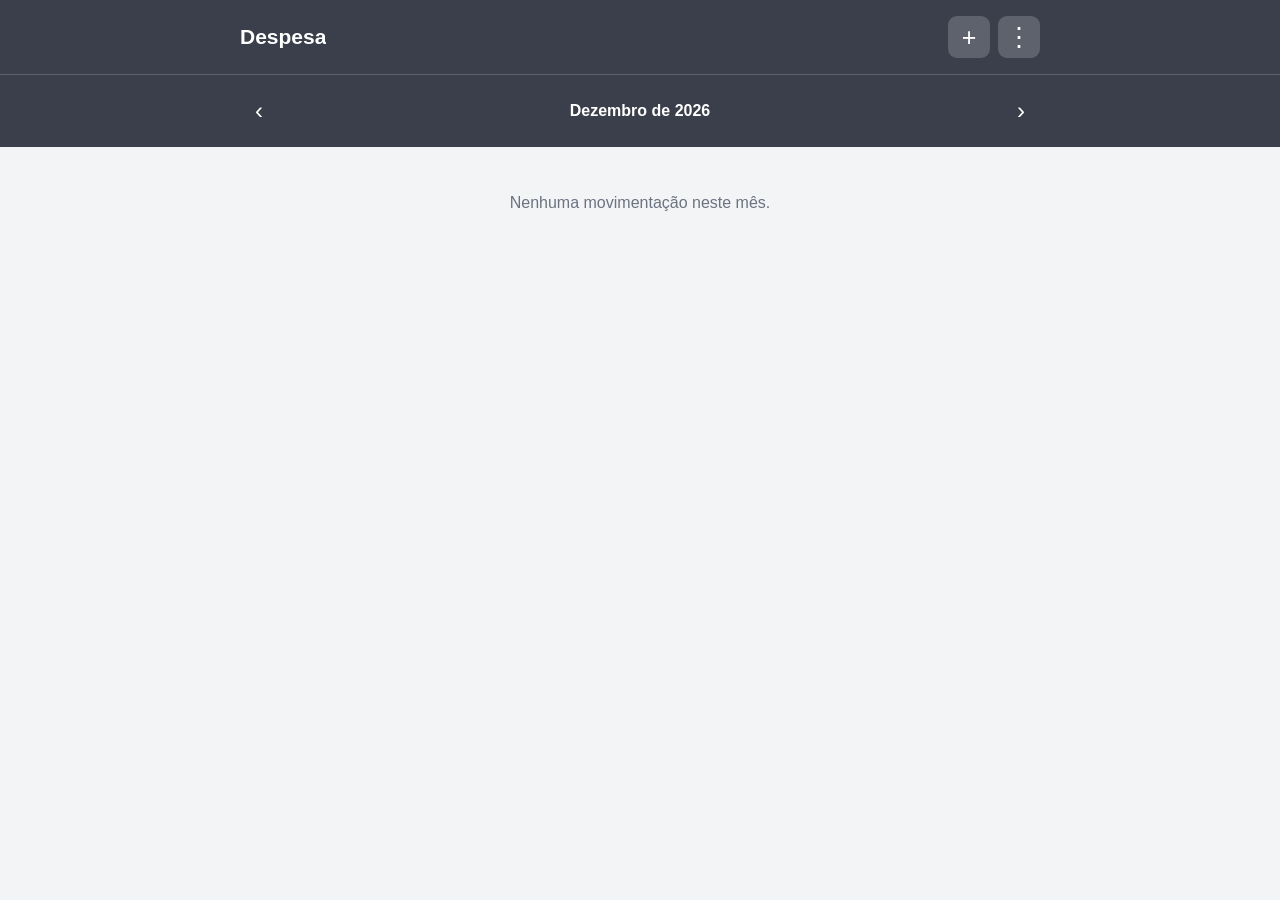
==== commit fdbb4d5a: "Atualizar o index.html" ====
--- a/index.html
+++ b/index.html
@@ -3,19 +3,19 @@
 <head>
   <meta charset="UTF-8">
   <meta name="viewport" content="width=device-width, initial-scale=1.0">
-  <title>Despesa</title>
+  <title>1° Passo</title>
   <!-- PWA -->
   <link rel="manifest" href="manifest.json">
-  <meta name="theme-color" content="#10243b">
+  <meta name="theme-color" content="#14161b">
   <link rel="icon" href="icon-192.png">
   <link rel="apple-touch-icon" href="apple-touch-icon.png">
   <meta name="apple-mobile-web-app-capable" content="yes">
-  <meta name="apple-mobile-web-app-title" content="Despesa">
+  <meta name="apple-mobile-web-app-title" content="1° Passo">
   <link rel="stylesheet" href="style.css">
 </head>
 <body>
   <header class="topo">
-    <h1 id="appTitle">Despesa</h1>
+    <h1 id="appTitle">1° Passo</h1>
     <div class="topo-botoes">
       <button id="scanButton" aria-label="Ler nota com a câmera">
         <svg viewBox="0 0 24 24" width="22" height="22" fill="none" stroke="currentColor" stroke-width="2" stroke-linecap="round" stroke-linejoin="round" aria-hidden="true"><path d="M4 8h3l1.5-2h7L17 8h3a1 1 0 0 1 1 1v9a1 1 0 0 1-1 1H4a1 1 0 0 1-1-1V9a1 1 0 0 1 1-1z"/><circle cx="12" cy="13" r="3.5"/></svg>
@@ -186,6 +186,9 @@
         <option value="es">Español</option>
       </select>
 
+      <label id="lblCurrency">Moeda</label>
+      <select id="currencySelect"></select>
+
       <label id="lblMode">Modo</label>
       <div class="choice-row">
         <button type="button" class="choice" data-mode="light" id="modeLight">Claro</button>
@@ -232,6 +235,21 @@
       <input type="file" id="importFile" accept=".json,application/json" hidden>
       <button type="button" id="exportCsvButton">Exportar planilha (CSV)</button>
       <p id="backupInfo" class="backup-info"></p>
+
+      <label id="lblSnap">Cópias internas</label>
+      <p id="snapHelp" class="backup-info"></p>
+      <button type="button" id="snapNowButton">Criar cópia agora</button>
+      <div id="snapList"></div>
+
+      <label id="lblWipe">Apagar dados</label>
+      <p id="wipeHelp" class="backup-info"></p>
+      <button type="button" id="wipeButton" class="delete-action">Apagar todos os meus dados</button>
+
+      <label id="lblAbout">Sobre o app</label>
+      <p id="aboutVersion" class="backup-info"></p>
+      <button type="button" id="termsButton">Termos de uso</button>
+      <button type="button" id="privacyButton">Política de privacidade</button>
+      <button type="button" id="contactButton">Fale conosco</button>
     </div>
   </div>
 
--- a/style.css
+++ b/style.css
@@ -659,4 +659,59 @@
   background: var(--bg); color: var(--text);
 }
 .lock-box p.modal-error { color: #c62836; font-weight: bold; margin: 8px 0 0; }
-.lock-box button { width: 100%; margin-top: 10px; padding: 12px; border-radius: 9px; }+.lock-box button { width: 100%; margin-top: 10px; padding: 12px; border-radius: 9px; }
+
+
+/* ---------- NOVIDADES 2 ---------- */
+/* Exibição: o que a pessoa desligou some da tela (os dados continuam guardados) */
+body.hide-totalPay .f-total,
+body.hide-totalRemaining .f-remaining,
+body.hide-wallet .f-wallet { display: none !important; }
+body.hide-cardTotal .f-card, body.hide-cardTotal #invoiceBar { display: none !important; }
+body.hide-charts #charts,
+body.hide-filters .filterbar,
+body.hide-vaults #vaults,
+body.hide-scan #scanButton,
+body.hide-alertOverdue #overdueAlert,
+body.hide-alertSoon #soonAlert,
+body.hide-alertBudget #budgetAlert,
+body.hide-alertBackup #backupAlert,
+body.hide-compare #compareBox,
+body.hide-yearly #yearBox,
+body.hide-notes #noteField,
+body.hide-sort #sortBar { display: none !important; }
+body.hide-footer .resumo { display: none !important; }
+body.hide-footer main { padding-bottom: 30px; }
+
+.action-menu label.view-row {
+  display: flex; align-items: center; justify-content: space-between; gap: 10px;
+  margin: 0; padding: 9px 0; font-weight: normal; font-size: 14px;
+  border-bottom: 1px solid var(--border);
+}
+.action-menu .view-row input { width: 22px; height: 22px; padding: 0; flex: none; }
+.view-group { margin: 14px 0 2px; font-size: 12px; font-weight: bold; color: var(--muted); text-transform: uppercase; }
+
+.card-item { margin-top: 10px; padding: 10px; border: 1px solid var(--border); border-radius: 10px; background: var(--bg); }
+.action-menu .card-item input { margin-bottom: 8px; background: var(--panel); }
+.action-menu .card-item .delete-action { margin-top: 8px; }
+
+.extra-body { padding: 0 12px 14px; }
+.cmp-head { font-size: 13px; font-weight: bold; color: var(--muted); margin-bottom: 8px; }
+.cmp-row { padding: 9px 0; border-top: 1px solid var(--border); }
+.cmp-top { display: flex; justify-content: space-between; gap: 8px; font-size: 14px; font-weight: bold; }
+.cmp-sub { margin-top: 3px; font-size: 12px; color: var(--muted); }
+.cmp-total .cmp-top { font-size: 15px; }
+.cmp-diff.up { color: var(--red); }
+.cmp-diff.down { color: var(--green); }
+
+.sortbar { display: flex; align-items: center; gap: 8px; margin-bottom: 9px; }
+.sortbar label { font-size: 13px; font-weight: bold; }
+.sortbar select {
+  flex: 1; padding: 9px; border: 1px solid var(--border); border-radius: 8px;
+  background: var(--panel); color: var(--text);
+}
+
+.tx { touch-action: pan-y; user-select: none; -webkit-user-select: none; transition: transform .15s ease; }
+.tx.swipe-right { box-shadow: inset 6px 0 0 #20a34a; transition: none; }
+.tx.swipe-left { box-shadow: inset -6px 0 0 #8c93a0; transition: none; }
+.tx-note { font-style: italic; }
